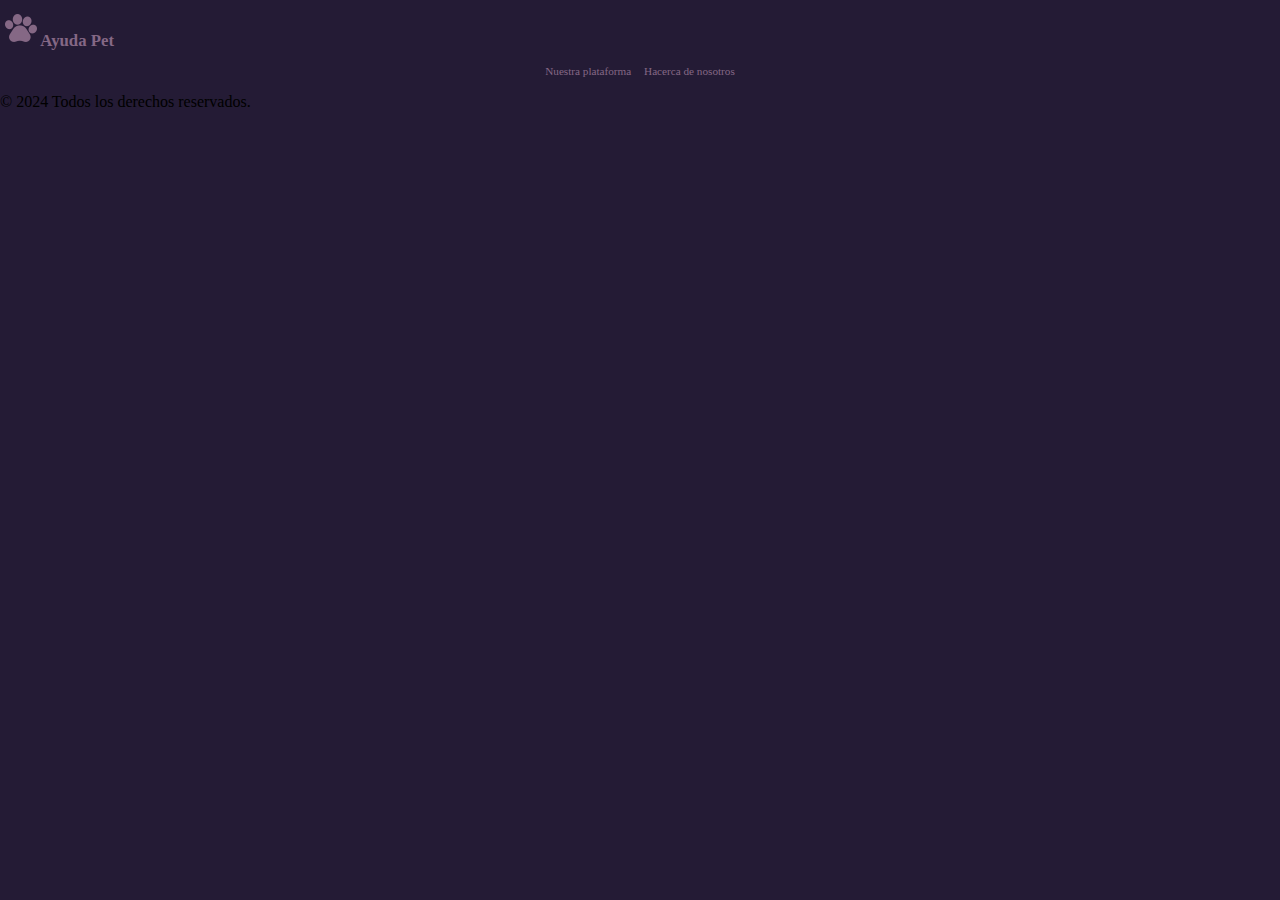
==== index.html @ 8a0e59f1 "primer commit" ====
<!DOCTYPE html>
<html lang="en">

<head>
    <meta charset="UTF-8">
    <meta name="viewport" content="width=device-width, initial-scale=1.0">
    <title>Trabajo Final Grupo 12</title>
    <link rel="stylesheet" type="text/css" href="style.css">

</head>

<body>
    <!--h1 class="font-style-title">Titulo de cosas que pasan</h1>
    <h2 class="font-style-subtitle">Muchas cosas por decir y poco tiempo</h2>
    <p class="font-style-normalText">Lorem ipsum dolor sit amet consectetur adipisicing elit. Quod dolores esse enim harum possimus
        adipisci quo
        provident, natus corporis deleniti aut animi? Accusamus, harum. Provident corporis molestias tempora earum
        distinctio?Lorem ipsum dolor sit amet consectetur adipisicing elit. Perspiciatis, aliquam? Ullam labore, in sed
        commodi facilis aliquam unde magni beatae optio dolores consequatur, delectus reprehenderit eaque non
        praesentium voluptatibus dolor.</p-->


    <header>
        <div>
            <div>
                <h2><a href="./index.html" class="nav font-title"><img src="./huella.png"> Ayuda Pet</a></h2>
            </div>            
            <div class="ref">                
                <a href="./otro.html" class="nav font-subtitle">Nuestra plataforma</a>
                <a href="./otro.html" class="nav font-subtitle">Hacerca de nosotros</a>
            </div>           
        </div>
    </header>
    <main>
        
    </main>    
    <footer>
        <p>© 2024 Todos los derechos reservados.</p>
    </footer>
    <script src="script.js"></script>

</body>

</html>
---- style.css ----
@import url('https://fonts.googleapis.com/css2?family=Jersey+25&family=Josefin+Sans:ital,wght@0,100..700;1,100..700&family=Lora:ital,wght@0,400..700;1,400..700&family=Poppins:ital,wght@0,100;0,200;0,300;0,400;0,500;0,600;0,700;0,800;0,900;1,100;1,200;1,300;1,400;1,500;1,600;1,700;1,800;1,900&family=Sedan:ital@0;1&display=swap');


 /* -----------------------  PALETA DE COLORES ---------------- */
:root {
    --color-font-primary: #856885;
    --color-font-secondary: #856885;
    --color-background-card: #cfc2cf;

}

  /* -----------------------  ESTILOS DE TEXTOS ---------------- */
.font-style-title {
    font-family: "Josefin Sans", sans-serif !important;
    font-optical-sizing: auto;
    font-weight: weight;
    font-style: normal;
    color: var(--color-font-primary);
}

.font-style-subtitle {
    font-family: "Poppins", sans-serif !important;
    font-weight: 700;
    font-style: italic;
    text-align: center;
    max-width: 500px;
    margin: 50px auto;
    color: var(--color-font-primary);
}

.font-style-normalText {
    font-family: "Poppins", sans-serif !important;
    font-weight: 200;
    font-style: normal;
    font-size: 16px;
}

.font-style-card {
    color: var(--color-font-primary);
    font-family: "Poppins", sans-serif !important;
    font-weight: 600;
}


  /* -----------------------  ESTILOS GRID CONTAINER ---------------- */
.container {
    max-width: 1300px;
    min-width: 300px;
    margin: 0 auto;
    justify-content: center;
    padding: 30px;
}

.grid-container {
    width: 100%;
    display: grid;
    grid-template-columns: repeat(auto-fit, minmax(220px, 1fr));
    gap: 20px;
}

.grid-item {
    padding: 20px;
}

  /* -----------------------  ESTILOS CARD ---------------- */
.img-card {
    width: 100%;
}

.card {
    padding: 20px;
    background-color: var(--color-background-card);
}


/*violeta oscuro*/

body {
    /* font-family: 'Arial', sans-serif; */
    margin: 0;
    padding: 0;
    background-color: #241b35;
    /* color: #856885; */
}
/* header {
    background-color: #342a45;
    color: #ffc7ff;
    padding: 10px 20px;
    text-align: center;
}

footer {
    background-color: #342a45;
    color: #666666;
    text-align: center;
    padding: 12px 20px;
    position: fixed;
    width: 100%;
    bottom: 0;
} */

/* -------------------------- HEADER ------------------------ */
header{
    margin-top: 10px;
    font-size: .7rem;
}
.nav {
    color: var(--color-font-primary);
    text-decoration: none;
    padding: 5px;
    border-radius: 5px;
    text-align: center;
}
.ref{
    text-align: center;
}


/*------------------------- FORMULARIOS -------------------------*/
label, input{
    font-size: 1vw;
}
input[type=text], input[type=password],
  input[type=date], input[type=email],
  input[type=number], input[type=url], 
  input[type=tel], input[type=textArea], 
  select {
    width: 65%;
    padding: 1vw;
    margin: 1vw;
    display: inline-block;
    border: 1vw;
    border-radius: 4px;
    box-sizing: border-box;
}
input[type=submit] {
    width: 40%;
    background-color: #4CAF50;
    color: white;
    padding: 14px 20px;
    margin: 8px 0;
    border: none;
    border-radius: 4px;
    cursor: pointer;
}
input[type=submit]:hover {
    background-color: #3b8a3f;
}
.formulario {
    border-radius: 5px;
    background-color: var(--color-background-card);
    padding: 2%;
    margin: 1% 15%;
}
textarea {
    width: 60%;
} 


  /* -----------------------  PUNTOS DE RUPTURA ---------------- */
  @media only screen and (min-width: 400px) and (max-width: 800px) {
    .grid-item{
        padding: 0px;
    }
  }

  @media only screen and (max-width: 399px) {
    .container {
        padding: 5px;
        min-width: 290px;
    }
  }
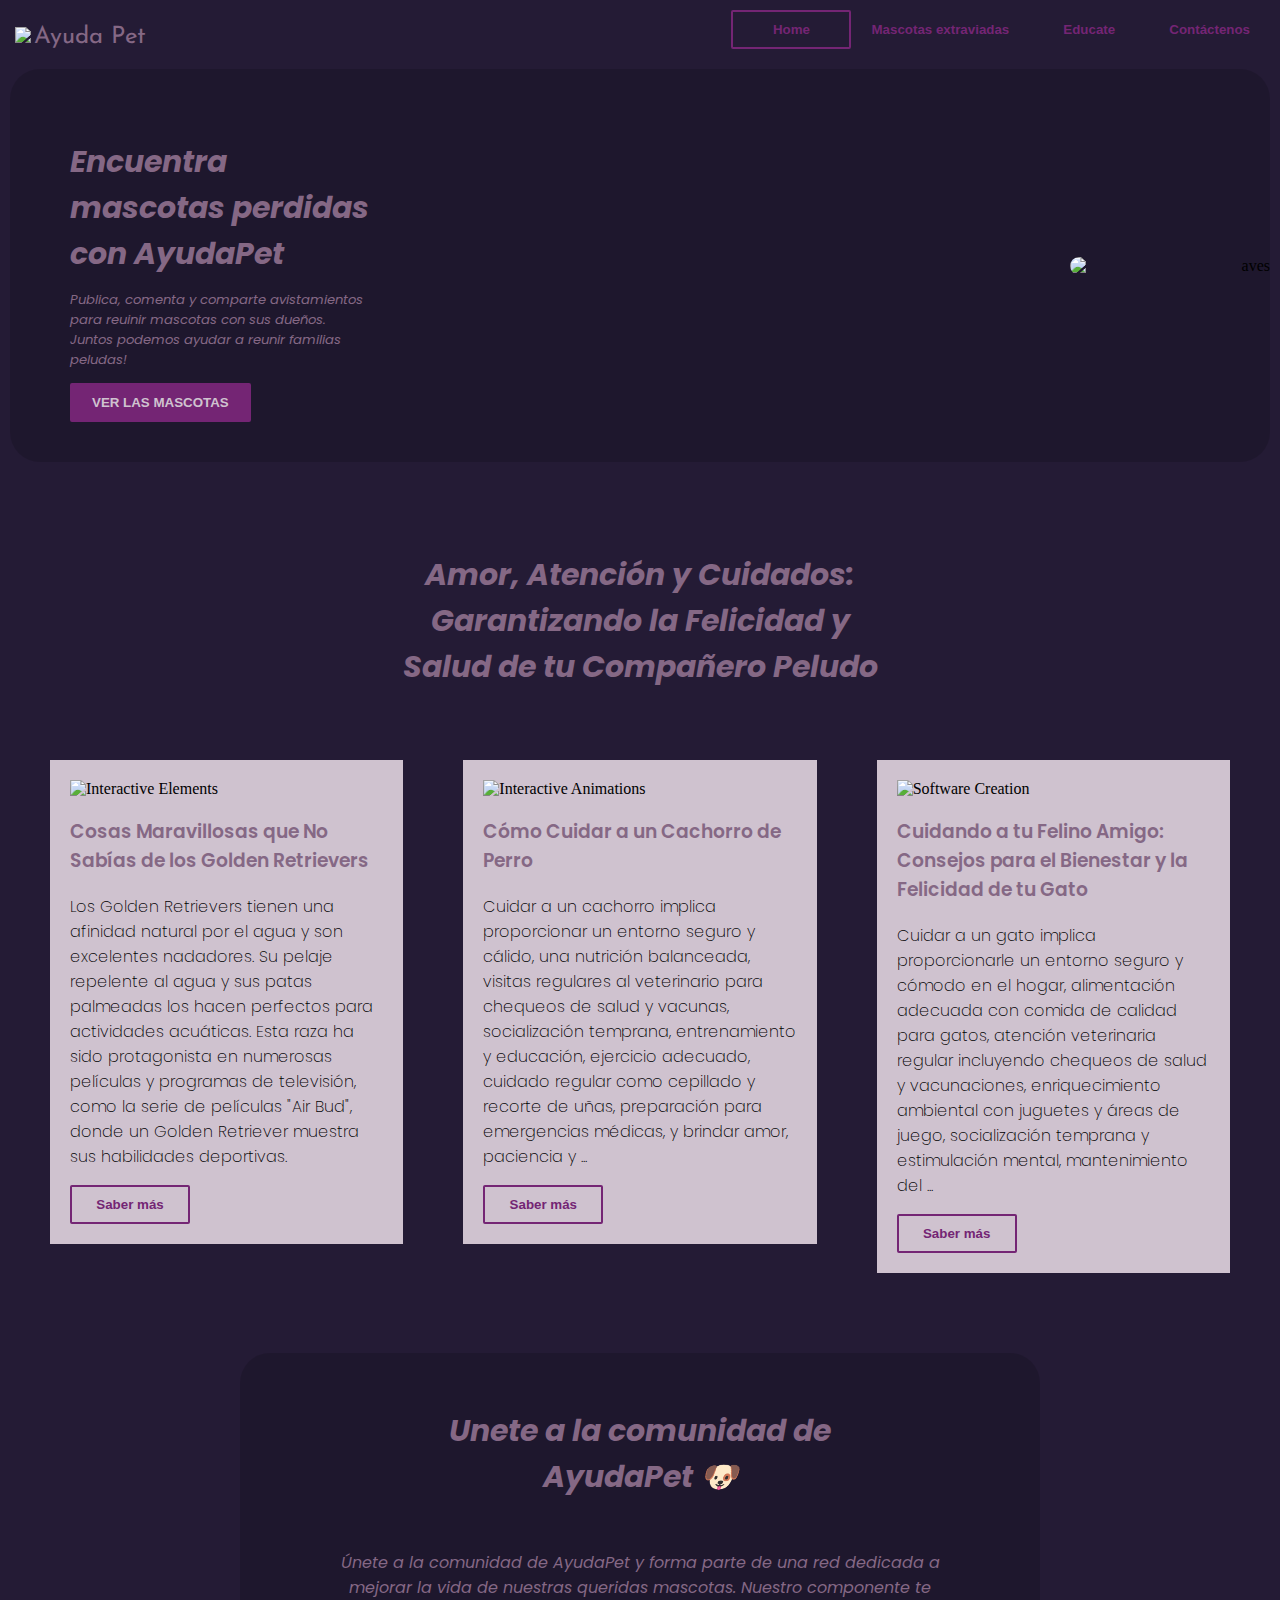
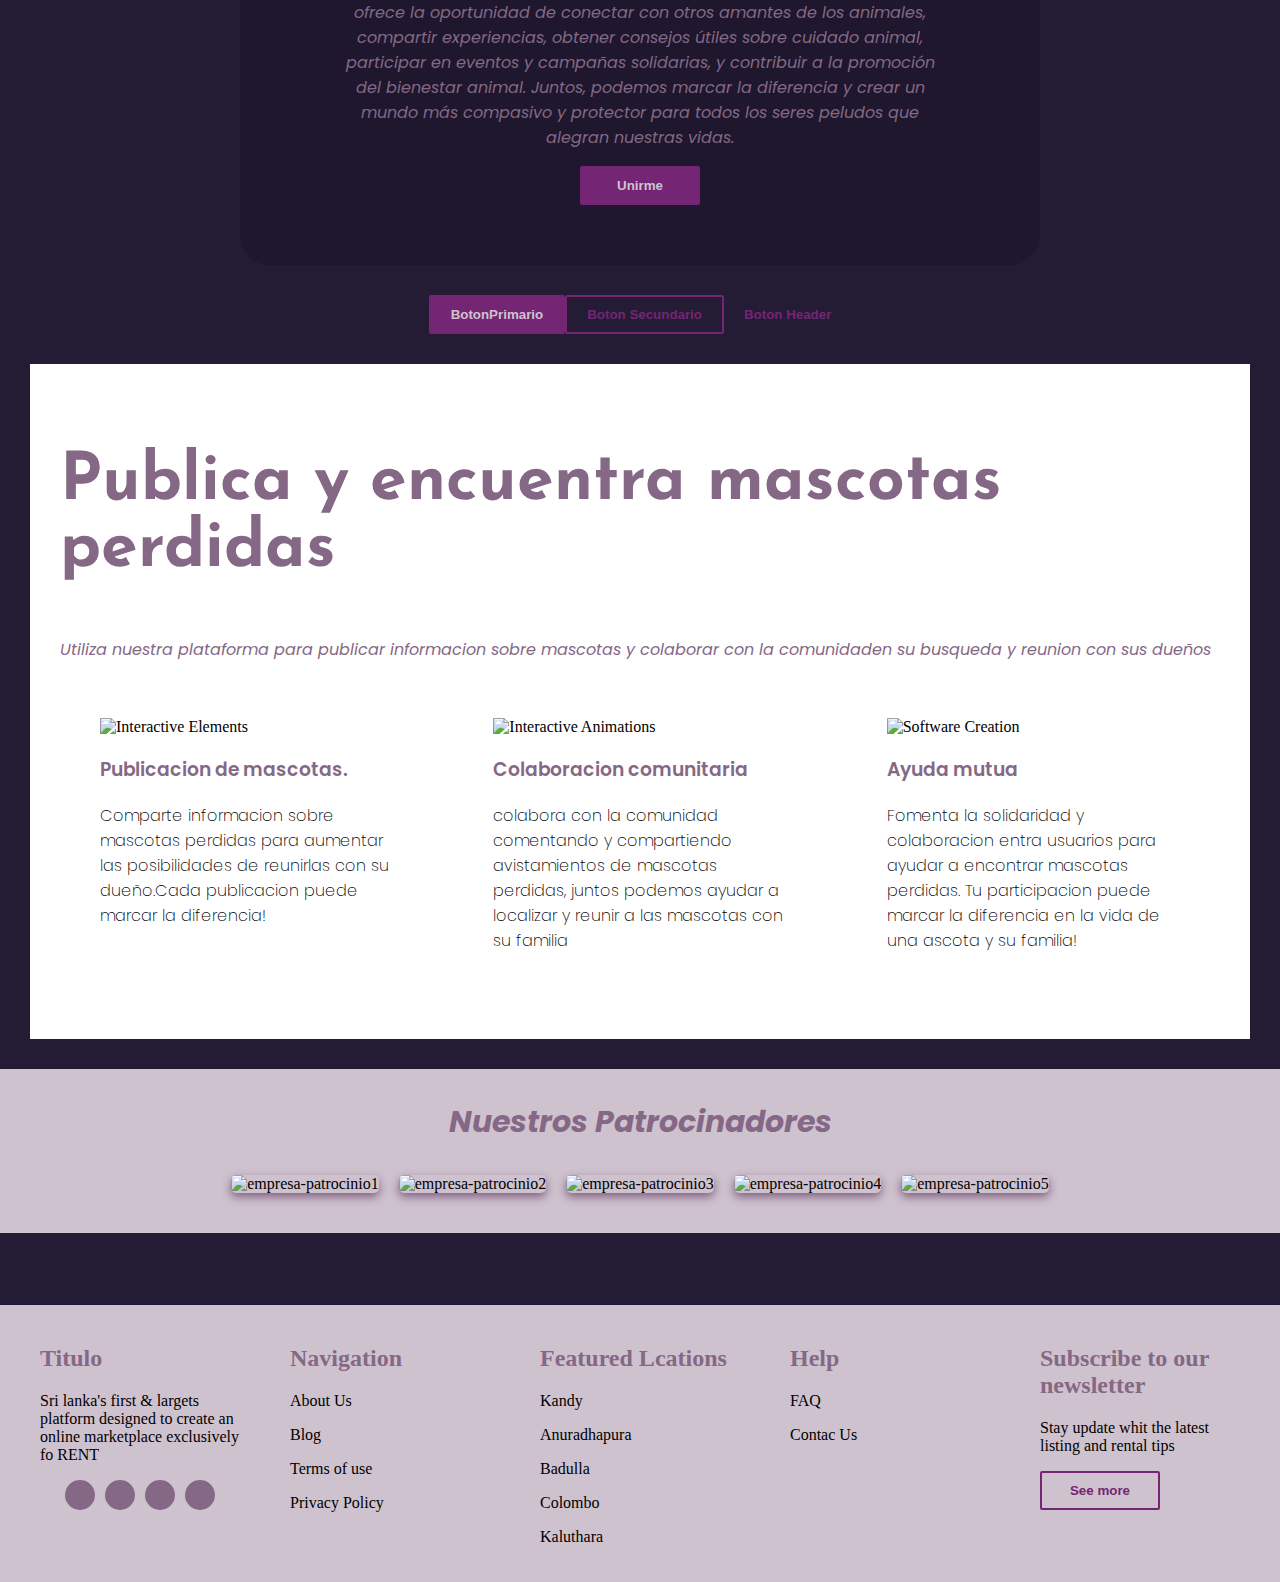
==== commit 857d4b9a: "prueba" ====
--- a/index.html
+++ b/index.html
@@ -1,41 +1,226 @@
 <!DOCTYPE html>
-<html lang="en">
+<html lang="es">
 
 <head>
     <meta charset="UTF-8">
     <meta name="viewport" content="width=device-width, initial-scale=1.0">
-    <title>Trabajo Final Grupo 12</title>
+    <title>🐶AyudaPet</title>
     <link rel="stylesheet" type="text/css" href="style.css">
-
+    <!-- iconos-->
+    <script src="https://kit.fontawesome.com/3bee42254d.js" crossorigin="anonymous"></script>
 </head>
+</head>
 
 <body>
-    <!--h1 class="font-style-title">Titulo de cosas que pasan</h1>
-    <h2 class="font-style-subtitle">Muchas cosas por decir y poco tiempo</h2>
-    <p class="font-style-normalText">Lorem ipsum dolor sit amet consectetur adipisicing elit. Quod dolores esse enim harum possimus
-        adipisci quo
-        provident, natus corporis deleniti aut animi? Accusamus, harum. Provident corporis molestias tempora earum
-        distinctio?Lorem ipsum dolor sit amet consectetur adipisicing elit. Perspiciatis, aliquam? Ullam labore, in sed
-        commodi facilis aliquam unde magni beatae optio dolores consequatur, delectus reprehenderit eaque non
-        praesentium voluptatibus dolor.</p-->
-
-
+
+    <!-- Header Nicolas -->
     <header>
-        <div>
-            <div>
-                <h2><a href="./index.html" class="nav font-title"><img src="./huella.png"> Ayuda Pet</a></h2>
-            </div>            
-            <div class="ref">                
-                <a href="./otro.html" class="nav font-subtitle">Nuestra plataforma</a>
-                <a href="./otro.html" class="nav font-subtitle">Hacerca de nosotros</a>
-            </div>           
+        <div class="header">
+            <div class="font-style-title cont-primary">
+                <a href="./index.html" class="logo">
+                    <img src="https://i.ibb.co/WPXHQQz/logo.png">Ayuda Pet
+                </a>
+            </div>
+            <div class="container-header-button">
+                <button class="button button-secundary" id="homeButton" disabled>Home</button>
+                <button class="button button-header" id="publicationsButton">Mascotas extraviadas</button>
+                <button class="button button-header" id="educatButton">Educate</button>
+                <button class="button button-header" id="contactButton">Contáctenos</button>
+            </div>
+        </div>
+        <div class="cont-banner">
+            <div class="banner">                
+                <div class="cont-banner1">
+                    <h2 class="font-style-subtitle">Encuentra mascotas perdidas con AyudaPet</h2>
+                    <p class="font-style-normalText-italic">
+                        Publica, comenta y comparte avistamientos para reuinir mascotas con sus dueños.
+                        Juntos podemos ayudar a reunir familias peludas!
+                    </p>
+                    <button class="button button-primary" id="publicationsButton">VER LAS MASCOTAS</button>
+                </div>
+                <div class="cont-banner2">                                                       
+                    <img src="https://i.ibb.co/khhCYQR/Periquitos.jpg" alt="aves" class="img">                                                                 
+                </div>
+            </div>
         </div>
     </header>
-    <main>
+
+
+    <!-- Componente de tarjetas 3 DAVID -->
+    <div class="container">
+        <h2 class="font-style-subtitle">Amor, Atención y Cuidados: Garantizando la Felicidad y Salud de tu Compañero Peludo</h2>
+        <div class="grid-container-3">
+            <div class="grid-item">
+                <div class="card">
+                    <img src="https://firebasestorage.googleapis.com/v0/b/grupo12-f7def.appspot.com/o/imagenesGrupo12%2Fimg%20(1).jpg?alt=media&token=e0e4741b-ed73-4849-8c5b-10dea111b884" alt="Interactive Elements" class="img-card">
+                    <h3 class="font-style-card">Cosas Maravillosas que No Sabías de los Golden Retrievers</h3>
+                    <p class="font-style-normalText">Los Golden Retrievers tienen una afinidad natural por el agua y son excelentes nadadores. Su pelaje repelente al agua y sus patas palmeadas los hacen perfectos para actividades acuáticas. Esta raza ha sido protagonista en numerosas películas y programas de televisión, como la serie de películas "Air Bud", donde un Golden Retriever muestra sus habilidades deportivas.</p>
+                    <button class="button button-secundary" id="educatButton1">Saber más</button>
+                </div>
+            </div>
+            <div class="grid-item">
+                <div class="card">
+                    <img src="https://firebasestorage.googleapis.com/v0/b/grupo12-f7def.appspot.com/o/imagenesGrupo12%2Fimg%20(2).jpg?alt=media&token=72ba2d14-8801-4bed-9aa8-a80f97b42580" alt="Interactive Animations" class="img-card">
+                    <h3 class="font-style-card">Cómo Cuidar a un Cachorro de Perro</h3>
+                    <p class="font-style-normalText">Cuidar a un cachorro implica proporcionar un entorno seguro y cálido, una nutrición balanceada, visitas regulares al veterinario para chequeos de salud y vacunas, socialización temprana, entrenamiento y educación, ejercicio adecuado, cuidado regular como cepillado y recorte de uñas, preparación para emergencias médicas, y brindar amor, paciencia y  ...</p>
+                    <button class="button button-secundary" id="educatButton2">Saber más</button>
+                </div>
+            </div>
+            <div class="grid-item">
+                <div class="card">
+                    <img src="https://firebasestorage.googleapis.com/v0/b/grupo12-f7def.appspot.com/o/imagenesGrupo12%2Fimg%20(3).jpg?alt=media&token=e6f64964-9401-4106-9237-9ec19c0bf995" alt="Software Creation" class="img-card">
+                    <h3 class="font-style-card">Cuidando a tu Felino Amigo: Consejos para el Bienestar y la Felicidad de tu Gato</h3>
+                    <p class="font-style-normalText">Cuidar a un gato implica proporcionarle un entorno seguro y cómodo en el hogar, alimentación adecuada con comida de calidad para gatos, atención veterinaria regular incluyendo chequeos de salud y vacunaciones, enriquecimiento ambiental con juguetes y áreas de juego, socialización temprana y estimulación mental, mantenimiento del  ...</p>
+                    <button class="button button-secundary" id="educatButton3">Saber más</button>
+                </div>
+            </div>
+        </div>
+    </div>
+
+
+    <div class="container">
+        <div class="container-2">
+            <h2 class="font-style-subtitle">Unete a la comunidad de AyudaPet 🐶</h2>
+            <div class="container-paragraph">
+                <p class="font-style-normalText-italic">
+                    Únete a la comunidad de AyudaPet y forma parte de una red dedicada a mejorar la vida de nuestras queridas mascotas. Nuestro componente te ofrece la oportunidad de conectar con otros amantes de los animales, compartir experiencias, obtener consejos útiles sobre cuidado animal, participar en eventos y campañas solidarias, y contribuir a la promoción del bienestar animal. Juntos, podemos marcar la diferencia y crear un mundo más compasivo y protector para todos los seres peludos que alegran nuestras vidas.
+                </p>
+            </div>
+            <div style="display: flex; width: 100%; justify-content: center;">
+                <button class="button button-primary" id="contactButton1">Unirme</button>
+            </div>
+        </div>
+    </div>
+
+    <div style="display: flex; width: 100%; justify-content: center;">
+        <div style="display: flex; justify-content: center;">
+            <button class="button button-primary">BotonPrimario</button>
+            <button class="button button-secundary">Boton Secundario</button>
+            <button class="button button-header">Boton Header</button>
+        </div>
+    </div>
+
+
+    <!-- ----------- publica y encuentra PABLO --------------- -->
+    <section class="container">
+            <div class="container-1">
+                <div>
+                    <h2 class="font-style-title">Publica y encuentra mascotas perdidas</h2>
+                    <h3 class="font-style-normalText-italic">Utiliza nuestra plataforma para publicar informacion sobre mascotas
+                        y colaborar con la comunidaden su busqueda y reunion con sus dueños </h3>
+                <div class="grid-container-3">
+                    <div class="grid-item">
+                        <div class="cardSinfondo">
+                            <img src="https://placehold.co/300x200" alt="Interactive Elements" class="img-card">
+                            <h3 class="font-style-card">Publicacion de mascotas.</h3>
+                            <p class="font-style-normalText">Comparte informacion sobre mascotas perdidas para aumentar
+                                las posibilidades de reunirlas con su dueño.Cada publicacion puede marcar la diferencia!
+                            </p>
+                        </div>
+                    </div>
+                    <div class="grid-item">
+                        <div class="cardSinfondo">
+                            <img src="https://placehold.co/300x200" alt="Interactive Animations" class="img-card">
+                            <h3 class="font-style-card">Colaboracion comunitaria</h3>
+                            <p class="font-style-normalText">colabora con la comunidad comentando y compartiendo
+                                avistamientos de mascotas perdidas, juntos podemos ayudar a localizar y reunir a las
+                                mascotas con su familia</p>
+                        </div>
+                    </div>
+                    <div class="grid-item">
+                        <div class="cardSinfondo">
+                            <img src="https://placehold.co/300x200" alt="Software Creation" class="img-card">
+                            <h3 class="font-style-card">Ayuda mutua</h3>
+                            <p class="font-style-normalText">Fomenta la solidaridad y colaboracion entra usuarios para
+                                ayudar a encontrar mascotas perdidas. Tu participacion puede marcar la diferencia en la
+                                vida de una ascota y su familia!</p>
+                        </div>
+                    </div>
+                </div>
+            </div>
+        </section>
+
+        <!--  ---------   Seccion de patrocinadores david -------- -->
+
+        <section class="sponsorship-section">
+            <div class="container">
+                <h2 class="font-style-subtitle sponsorship-title">Nuestros Patrocinadores</h2>
+                <ul class="sponsorship-section-list">
+                    <li class="sponsorship-section-item">
+                        <img src="https://firebasestorage.googleapis.com/v0/b/grupo12-f7def.appspot.com/o/logosEmpresas%2Flogo001.jpg?alt=media&token=b830a4c3-6aea-4b88-9aac-c480af579efd" alt="empresa-patrocinio1" class="sponsorship-section-logo">
+                    </li>
+                    <li class="sponsorship-section-item">
+                        <img src="https://firebasestorage.googleapis.com/v0/b/grupo12-f7def.appspot.com/o/logosEmpresas%2Flogo002.jpg?alt=media&token=fafaa101-8182-4b26-88e4-fba0916f16d5" alt="empresa-patrocinio2" class="sponsorship-section-logo">
+                    </li>
+                    <li class="sponsorship-section-item">
+                        <img src="https://firebasestorage.googleapis.com/v0/b/grupo12-f7def.appspot.com/o/logosEmpresas%2Flogo003.jpg?alt=media&token=bad7ea0b-8303-459c-9fb2-e419ad7a8317" alt="empresa-patrocinio3" class="sponsorship-section-logo">
+                    </li>
+                    <li class="sponsorship-section-item">
+                        <img src="https://firebasestorage.googleapis.com/v0/b/grupo12-f7def.appspot.com/o/logosEmpresas%2Flogo004.jpg?alt=media&token=96257064-a4f2-46b0-af06-349fc59eae0b" alt="empresa-patrocinio4" class="sponsorship-section-logo">
+                    </li>
+                    <li class="sponsorship-section-item">
+                        <img src="https://firebasestorage.googleapis.com/v0/b/grupo12-f7def.appspot.com/o/logosEmpresas%2Flogo005.jpg?alt=media&token=e1fca910-672d-460a-b61f-f94c97a1fd30" alt="empresa-patrocinio5" class="sponsorship-section-logo">
+                    </li>
+                </ul>
+            </div>
+        </section>
+
+        <br><br>
+
         
-    </main>    
-    <footer>
-        <p>© 2024 Todos los derechos reservados.</p>
+
+        
+
+    </div>
+
+    <br><br>
+
+
+    <!-- TODO:
+    1. cambiar los <p> por <a> de link. 
+    2. utilizar las fuentes declaradas para el proyecto. Los <p> tienen otra fuente. 
+    3. utilizarlas nombre de las clases en ingles
+    4. Hacer responsive el footer, para mobile, y tablet
+    -->
+    <!-- Pie de pagina-->
+    <footer class="pie-pagina">
+        <div class="grupo-1">
+            <div class="box">
+                <h2>Titulo</h2>
+                <p>Sri lanka's first & largets platform designed to create an online marketplace exclusively fo RENT</p>
+                <div class="red-social">
+                    <a href="https://es-la.facebook.com/" class="fa fa-facebook"></a>
+                    <a href="https://www.instagram.com/" class="fa fa-instagram"></a>
+                    <a href="https://twitter.com/?lang=ES" class="fa fa-twitter"></a>
+                    <a href="https://www.youtube.com/" class="fa fa-youtube"></a>
+                </div>
+            </div>
+            <div class="box">
+                <h2>Navigation</h2>
+                <p>About Us</p>
+                <p>Blog</p>
+                <p>Terms of use</p>
+                <p>Privacy Policy</p>
+            </div>
+            <div class="box">
+                <h2>Featured Lcations</h2>
+                <p>Kandy</p>
+                <p>Anuradhapura</p>
+                <p>Badulla</p>
+                <p>Colombo</p>
+                <p>Kaluthara</p>
+            </div>
+            <div class="box">
+                <h2>Help</h2>
+                <p>FAQ</p>
+                <p>Contac Us</p>
+            </div>
+            <div class="box">
+                <h2>Subscribe to our newsletter</h2>
+                <p>Stay update whit the latest listing and rental tips</p>
+                <button class="button button-secundary">See more</button>
+            </div>
+        </div>
     </footer>
     <script src="script.js"></script>
 
--- a/style.css
+++ b/style.css
@@ -4,22 +4,29 @@
  /* -----------------------  PALETA DE COLORES ---------------- */
 :root {
     --color-font-primary: #856885;
+    --color-font-primary-dark: #742574;
     --color-font-secondary: #856885;
     --color-background-card: #cfc2cf;
-
-}
+    --color-background-body: #241b35;
+    --color-black-claro: #01010125;
+
+}
+
+
 
   /* -----------------------  ESTILOS DE TEXTOS ---------------- */
 .font-style-title {
     font-family: "Josefin Sans", sans-serif !important;
-    font-optical-sizing: auto;
+    font-size: 66px;
     font-weight: weight;
     font-style: normal;
     color: var(--color-font-primary);
 }
 
+
 .font-style-subtitle {
     font-family: "Poppins", sans-serif !important;
+    font-size: 30px;
     font-weight: 700;
     font-style: italic;
     text-align: center;
@@ -33,6 +40,14 @@
     font-weight: 200;
     font-style: normal;
     font-size: 16px;
+}
+
+.font-style-normalText-italic {
+    font-family: "Poppins", sans-serif !important;
+    font-weight: 400;
+    font-style: italic;
+    font-size: 16px;
+    color: var(--color-font-primary);
 }
 
 .font-style-card {
@@ -51,7 +66,31 @@
     padding: 30px;
 }
 
-.grid-container {
+.container-1 { /* contenedor con fondo blanco*/
+  max-width: 1200px;
+  min-width: 200px;
+  margin: 0 auto;
+  justify-content: center;
+  padding: 30px;
+  background-color: white;
+}
+
+
+.container-2 {
+    max-width: 800px;
+    margin: auto;
+    padding: 5px 0px 60px 0px;
+    background-color: var(--color-black-claro);
+    border-radius: 30px;
+}
+
+.container-paragraph {
+    max-width: 600px;
+    margin: auto;
+    text-align: center;
+}
+
+.grid-container-3 {
     width: 100%;
     display: grid;
     grid-template-columns: repeat(auto-fit, minmax(220px, 1fr));
@@ -71,17 +110,261 @@
     padding: 20px;
     background-color: var(--color-background-card);
 }
-
-
-/*violeta oscuro*/
-
-body {
+.cardSinfondo{
+  padding: 20px;
+
+}
+
+ /*  -------------------------- BOTONES ----------------------  */
+
+ .button {
+    padding: 10px 20px;
+    /* margin: 20px; */
+    font-weight: 600;
+    cursor: pointer;
+    transition: all 0.3s ease;
+    position: relative;
+    display: inline-block;
+    border: none;
+    border-radius: 2px;
+    z-index: 0;
+    /* overflow: hidden; */
+    min-width: 120px;
+}
+
+.button-primary {
+    background-color: var(--color-font-primary-dark);
+    color: var(--color-background-card);
+    border: solid 2px var(--color-font-primary-dark);
+}
+
+.button-secundary {
+    background-color: transparent;
+    color: var(--color-font-primary-dark);
+    border: solid 2px var(--color-font-primary-dark);
+}
+
+.button-header {
+    background-color: transparent;
+    color: var(--color-font-primary-dark);
+}
+
+  /* ------------ hover button ----------------- */
+  .button-primary:hover {
+    color: var(--color-font-primary-dark);
+    border: solid 2px var(--color-font-primary-dark);
+  }
+  .button-primary:hover:after {
+    width: 100%;
+  }
+  .button-primary:after {
+    content: "";
+    position: absolute;
+    z-index: -1;
+    transition: all 0.3s ease;
+    left: 0;
+    top: 0;
+    width: 0;
+    height: 100%;
+    background-color: var(--color-background-body);
+  }
+
+  .button-secundary:hover {
+    color: var(--color-background-card);
+    border: solid 2px var(--color-font-primary-dark);
+  }
+  .button-secundary:hover:after {
+    width: 100%;
+  }
+  .button-secundary:after {
+    content: "";
+    position: absolute;
+    z-index: -1;
+    transition: all 0.3s ease;
+    left: 0;
+    top: 0;
+    width: 0;
+    height: 100%;
+    background-color: var(--color-font-primary-dark);
+  }
+
+  .button-header:hover {
+    color: var(--color-font-primary);
+  }
+  .button-header:hover:after {
+    width: 100%;
+  }
+  .button-header:after {
+    content: "";
+    position: absolute;
+    z-index: -1;
+    transition: all 0.3s ease;
+    left: 0;
+    top: 0;
+    width: 0;
+    height: 100%;
+    background-color: var(--color-black-claro);
+  }
+
+  body {
     /* font-family: 'Arial', sans-serif; */
     margin: 0;
     padding: 0;
     background-color: #241b35;
     /* color: #856885; */
 }
+/*---------------------------  HEADER  -------------------------------*/
+.header{
+  max-width: 1300px;
+  min-width: 300px;
+  display: grid;
+  grid-template-columns: repeat(2, 1fr);
+  gap: 5px;
+  padding: 10px;   
+  margin: auto;
+}
+
+.container-header-button {
+  display: flex;
+  justify-content: end;
+}
+
+.cont-primary{    
+  align-content: end;
+  font-size: 1.5rem;
+
+}
+.cont-primary img{
+  height: 40px;
+  margin-right: 3px;
+}
+.cont-secundary{
+  text-align: center;    
+  height: 40px;
+  margin: 0px;
+  align-content: end;
+  font-size: .7rem;
+}
+.cont-secundary button {
+  padding: 10px 0px;
+  margin: 1px;
+  color: var(--color-font-primary);
+}
+.logo{
+  color: var(--color-font-primary);
+  text-decoration: none;
+  padding: 5px;
+  border-radius: 5px;    
+}
+
+.cont-banner{
+  max-width: 1300px;
+  min-width: 300px;
+  margin: 0 auto;
+  padding: 10px;
+}
+
+.banner{
+  padding: 20px 0px 20px 20px;
+  background-color: var(--color-black-claro);
+  border-radius: 30px;
+  max-width: 1300px;
+  min-width: 300px;
+  margin: 0px auto;
+  display: grid;
+  grid-template-columns: repeat(3,1fr);
+  grid-gap: 50px;
+}
+
+.banner .cont-banner1{
+  max-width: 300px;
+  margin: auto;
+  text-align: start;
+}
+
+.banner .cont-banner1 p {
+  font-size: 13.2px;
+}
+
+.banner .cont-banner1 h2{
+  text-align: start;
+  margin: 50px auto auto auto;
+}
+
+.banner .cont-banner1 button{
+  text-align: start;
+  margin: 0px 0px 20px 0px;
+}
+
+.banner .cont-banner2{
+  width: 100%;
+  grid-column-end: span 2; 
+  align-content: center;
+  text-align: end;
+}
+
+.banner .cont-banner2 .img{
+  max-width: 800px;
+  min-width: 200px;
+  border-radius: 30px 0px 0px 30px;
+  width: 90%;  
+}
+
+/*----------------------------FORMULARIO---------------------------*/
+.form-title{
+  margin: 50px auto auto auto;
+}
+.cont-form{
+  max-width: 1300px;
+  min-width: 300px;
+  margin: 0 auto;
+  padding: 10px;
+  
+}
+.cont-form .form{
+  padding: 30px 20px 20px 80px;  
+  background-color: var(--color-background-card);
+  /* border-radius: 10px; */
+  max-width: 900px;
+  min-width: 300px;
+  margin: auto;
+  display: grid;  
+  grid-template-rows: repeat(9, 1fr);  
+}
+.row-title .font-style-normalText-italic{
+  font-size: 25px;
+  margin: auto;
+}
+.row{
+  display: grid;
+  grid-template-columns: repeat(5, 1fr);
+  grid-gap: 5px;
+  height: 50px;
+  align-content: center;
+}
+.row .button{
+  margin: 20px 40px 20px 0px;
+}
+.column{
+  width: 95%;
+}
+.double{
+  grid-column-end: span 2;
+}
+.message{
+  height: 100%;
+}
+.separator{
+  border-bottom: solid 1px grey;
+  width:60%;
+  height:50px;
+}
+
+
+/*-----------------------------------------------------------------*/
+
+/*violeta oscuro*/
+
 /* header {
     background-color: #342a45;
     color: #ffc7ff;
@@ -98,75 +381,293 @@
     width: 100%;
     bottom: 0;
 } */
-
-/* -------------------------- HEADER ------------------------ */
-header{
-    margin-top: 10px;
-    font-size: .7rem;
-}
-.nav {
-    color: var(--color-font-primary);
-    text-decoration: none;
-    padding: 5px;
-    border-radius: 5px;
-    text-align: center;
-}
-.ref{
-    text-align: center;
-}
-
-
-/*------------------------- FORMULARIOS -------------------------*/
-label, input{
-    font-size: 1vw;
-}
-input[type=text], input[type=password],
-  input[type=date], input[type=email],
-  input[type=number], input[type=url], 
-  input[type=tel], input[type=textArea], 
-  select {
-    width: 65%;
-    padding: 1vw;
-    margin: 1vw;
-    display: inline-block;
-    border: 1vw;
-    border-radius: 4px;
-    box-sizing: border-box;
-}
-input[type=submit] {
-    width: 40%;
-    background-color: #4CAF50;
-    color: white;
-    padding: 14px 20px;
-    margin: 8px 0;
-    border: none;
-    border-radius: 4px;
-    cursor: pointer;
-}
-input[type=submit]:hover {
-    background-color: #3b8a3f;
-}
-.formulario {
-    border-radius: 5px;
-    background-color: var(--color-background-card);
-    padding: 2%;
-    margin: 1% 15%;
-}
-textarea {
-    width: 60%;
-} 
+.pie-pagina{
+  width: 100%;
+  background-color: #cfc2cf;
+}
+
+.pie-pagina .grupo-1{
+  width:  100%;
+  max-width: 1200px;
+  margin: auto;
+  display: grid;
+  grid-template-columns: repeat(5,1fr);
+  grid-gap: 50px;
+  padding: 20px;
+}
+
+.pie-pagina .grupo-1 .red-social {
+  display: flex;
+  flex-direction: row;
+  justify-content: center;
+  align-items: flex-end;
+  margin-top: 10px;
+  gap: 10px;
+}
+
+.pie-pagina .grupo-1 .red-social a {
+  color: white;
+  background-color: #856885;
+  border-radius: 50%;
+  display: flex;
+  text-decoration: none;
+  justify-content: center;
+  width: 30px;
+  height: 30px;
+  align-items: center;
+}
+
+
+.css-button-fully-rounded--red:hover {
+  background: #fff;
+  color: #856885;
+}
+
+h2{
+  color: #856885;
+}
+
+/*---------- puntos de corte ---------*/
+@media screen and (max-width: 800px){/*footer*/
+.pie-pagina .grupo-1{
+  width: 100%;
+  grid-template-columns: repeat(1,1fr);
+  grid-gap: 50px;
+  padding: 20px;
+  }
+}
+
+
+/* ------------------- patrocinadores seccion -------------------- */
+
+.sponsorship-section {
+  text-align: center;
+  background-color: var(--color-background-card);
+}
+
+.sponsorship-title{
+  margin: 0 auto;
+  margin-bottom: 20px;
+}
+
+.sponsorship-section-list {
+  list-style: none;
+  margin: 0;
+  padding: 0;
+  display: flex;
+  flex-wrap: wrap;
+  justify-content: center;
+}
+
+.sponsorship-section-item {
+  margin: 10px;
+}
+
+.sponsorship-section-logo {
+  width: 200px;
+  height: auto;
+  box-shadow: 0 4px 10px rgba(54, 1, 54, 0.5);
+  border-radius: 5px;
+}
+
+
+
+ /* ---------------- publicaciones ---------------- */
+
+ .publications {
+  display: flex;
+  flex-wrap: wrap;
+  justify-content: center;
+  align-items: center;
+  padding: 20px;
+}
+
+.publicacion-content {
+  padding: 10px;
+}
+
+.publicacion-content p {
+  margin: 0px 0px 10px 0px;
+}
+
+.publications-cards {
+  display: flex;
+  flex-wrap: wrap;
+  list-style: none;
+  justify-content: center;
+  padding: 0px;
+}
+
+.publication-card-item {
+  /* flex: 0 0 25%; */
+  min-width: 250px;
+  max-width: 300px;
+  margin: 10px;
+  border: 1px solid var(--color-font-primary);
+  border-radius: 0 0 30px 0;
+  box-shadow: 0 2px 5px rgba(0, 0, 0, 0.1);
+  background-color: var(--color-background-card);
+}
+
+.date {
+  text-align: center;
+  font-size: 13px;
+  background-color: rgba(255, 0, 195, 0.052);
+}
+
+.publication-img {
+  width: 100%;
+  height: 150px;
+  object-fit: cover;
+}
+
+.publication-avatar {
+  width: 50px;
+  height: 50px;
+  object-fit: cover;
+  border-radius: 50px;
+}
+
+.lost-pets__info {
+  padding: 15px;
+}
+
+.lost-pets__name {
+  font-size: 18px;
+  font-weight: bold;
+  margin-bottom: 10px;
+}
+
+.lost-pets__description {
+  margin-bottom: 10px;
+}
+
+hr {
+  border: none;
+  height: 1px;
+  background-color: var(--color-background-body);
+  margin: 7px 0;
+}
+
+
 
 
   /* -----------------------  PUNTOS DE RUPTURA ---------------- */
+
+  @media screen and (max-width: 550px) { 
+    .container {
+      padding: 5px;
+      min-width: 290px;
+    }
+
+    .container-2 {
+        margin: 20px 15px 0 15px;
+        padding: 20px;
+    }
+
+    .header{
+      grid-template-columns: 1fr;
+    } 
+    .cont-primary{
+      text-align: center;
+    }
+    .container-header-button {
+      justify-content: center;
+    }
+    .container-header-button .button{
+      min-width: 0;      
+      font-size: 11px;
+    }  
+
+
+    .banner{
+      padding: 20px;
+      grid-template-columns: 1fr;
+      grid-gap: 30px;
+    }
+    .banner .cont-banner1{
+      text-align: center;
+    }
+    .banner .cont-banner1 h2{
+      text-align: center;
+    }
+    .banner .cont-banner2{
+      text-align: center;
+      grid-column-end: 2; 
+    } 
+    .banner .cont-banner2 .img{
+      width: 90%;  
+      border-radius: 30px
+    }
+    .cont-form .form{
+      padding: 10px;
+    }
+    .row{      
+      grid-template-columns: repeat(3, 1fr);      
+    }
+    .separator{
+      width:100%;
+    }
+    .sponsorship-section-logo {
+      width: 150px;
+      height: auto;
+    }
+
+
+    .sponsorship-section-item {
+      margin: 10px;
+    }
+    .sponsorship-section {
+      padding: 30px 5px;
+    }
+  }
+
   @media only screen and (min-width: 400px) and (max-width: 800px) {
+    .container {
+      padding: 0;
+      min-width: 290px;
+    }
+
     .grid-item{
         padding: 0px;
     }
-  }
-
-  @media only screen and (max-width: 399px) {
-    .container {
-        padding: 5px;
-        min-width: 290px;
-    }
-  }+
+    .header{
+      grid-template-columns: 1fr;
+    } 
+    .cont-primary{
+      text-align: center;
+    }
+    .container-header-button {
+      justify-content: center;
+    }
+
+    .cont-secundary{
+      grid-column-end: span 2; 
+      text-align: end;
+    } 
+
+    .row{      
+      grid-template-columns: repeat(4, 1fr);      
+    }
+
+    .separator{
+      width:75%;
+    }
+
+    .sponsorship-section-item {
+      margin: 10px;
+    }
+
+    .sponsorship-section {
+      padding: 40px;
+    }
+
+    .sponsorship-section-logo {
+      width: 160px;
+      height: auto;
+    }
+  }
+
+
+   